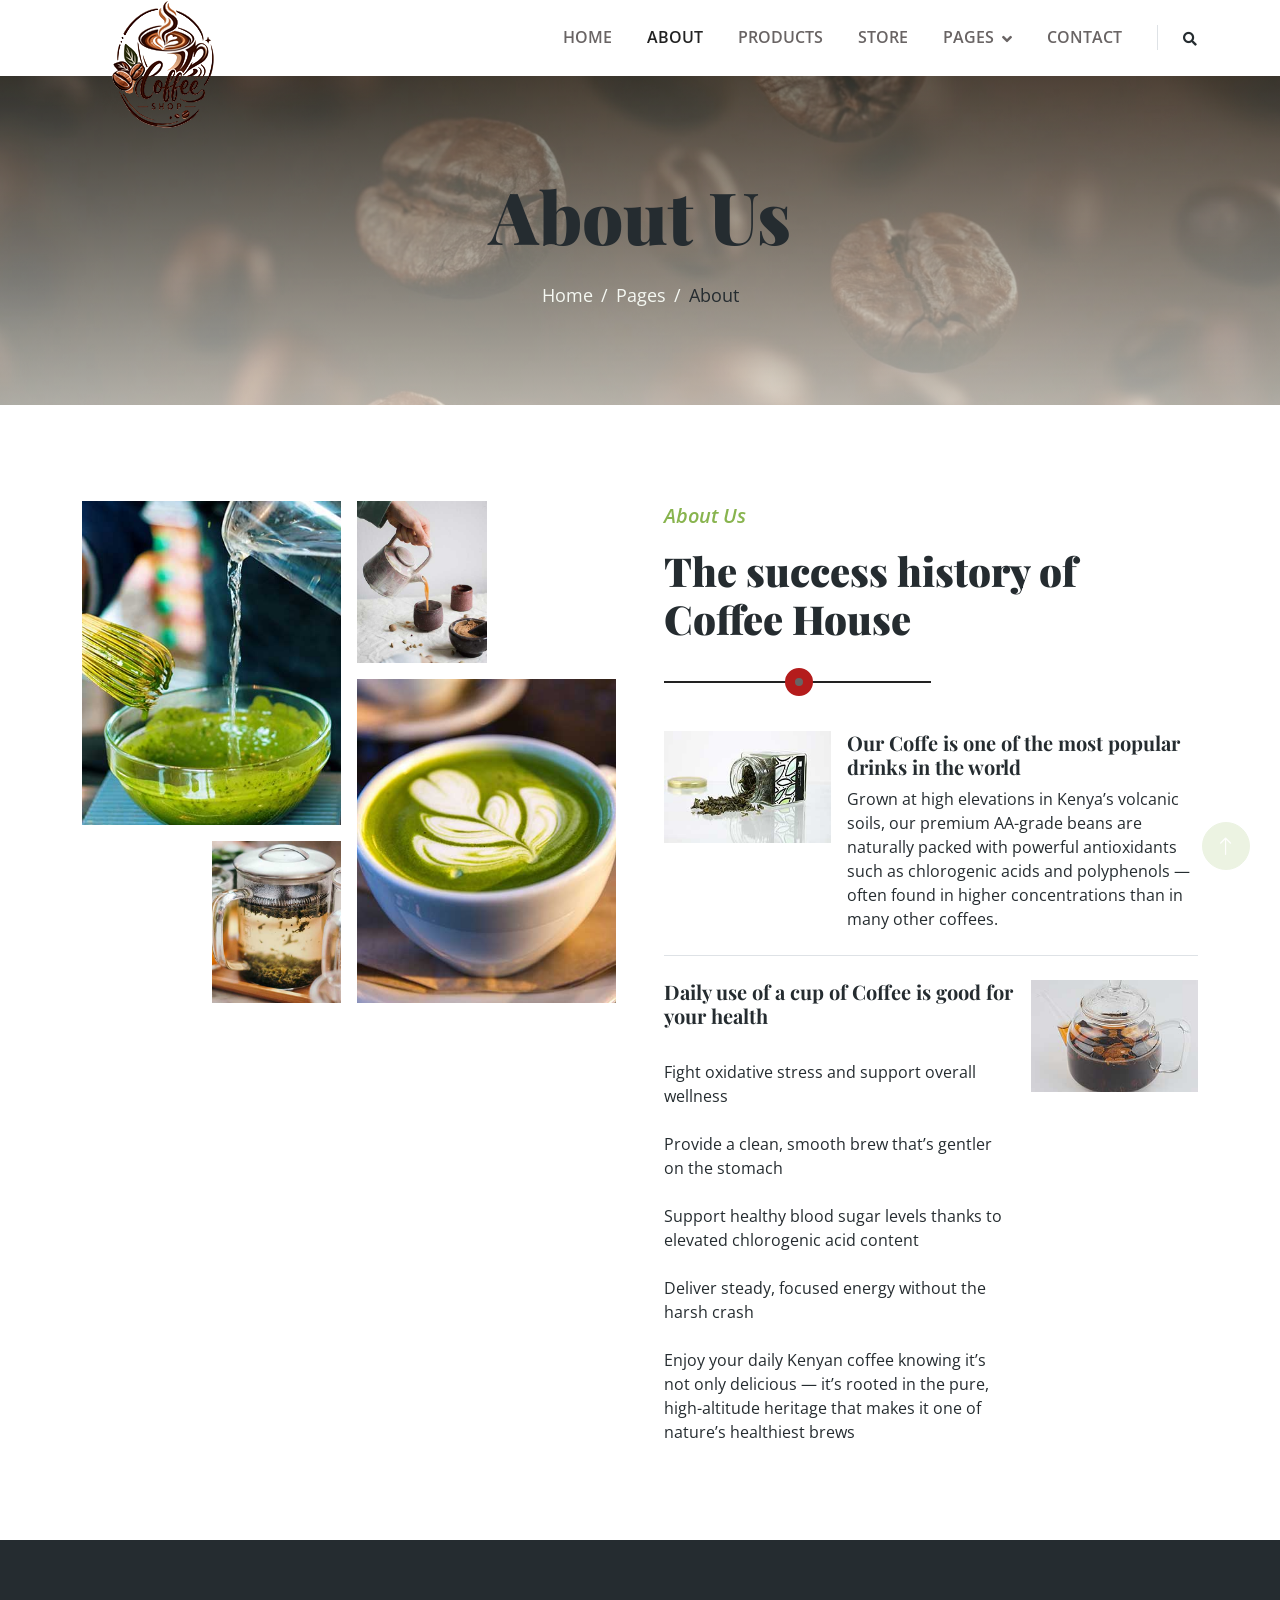
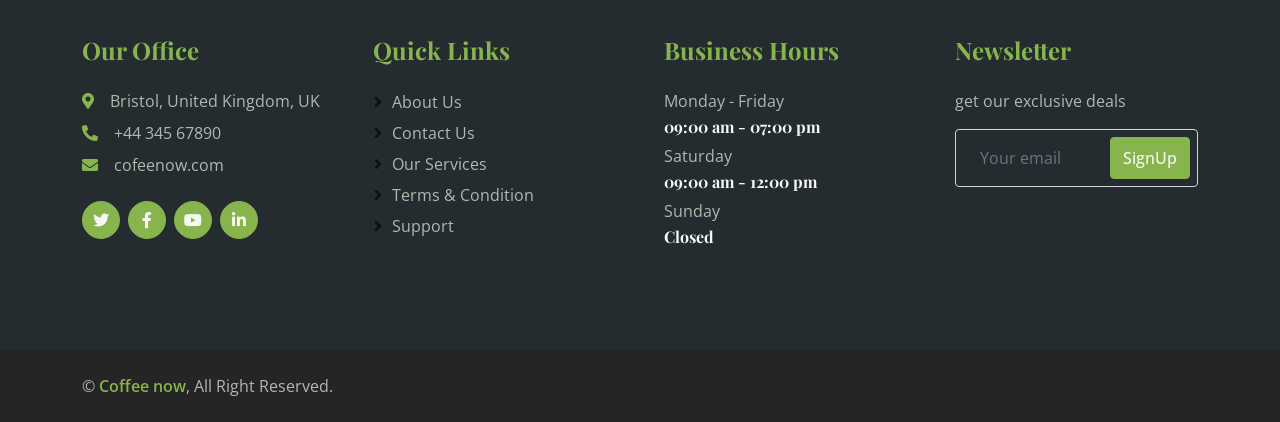
==== about.html @ 54b369bf "Initial commit" ====
<!DOCTYPE html>
<html lang="en">

<head>
    <meta charset="utf-8">
    <title>Coffee House - Coffe Shop Website Template</title>
    <meta content="width=device-width, initial-scale=1.0" name="viewport">
    <meta content="" name="keywords">
    <meta content="" name="description">

    <!-- Favicon -->
    <link href="img/favicon.ico" rel="icon">

    <!-- Google Web Fonts -->
    <link rel="preconnect" href="https://fonts.googleapis.com">
    <link rel="preconnect" href="https://fonts.gstatic.com" crossorigin>
    <link href="https://fonts.googleapis.com/css2?family=Open+Sans:wght@400;600&family=Playfair+Display:wght@700;900&display=swap" rel="stylesheet">

    <!-- Icon Font Stylesheet -->
    <link href="https://cdnjs.cloudflare.com/ajax/libs/font-awesome/5.10.0/css/all.min.css" rel="stylesheet">
    <link href="https://cdn.jsdelivr.net/npm/bootstrap-icons@1.4.1/font/bootstrap-icons.css" rel="stylesheet">

    <!-- Libraries Stylesheet -->
    <link href="lib/animate/animate.min.css" rel="stylesheet">
    <link href="lib/owlcarousel/assets/owl.carousel.min.css" rel="stylesheet">

    <!-- Customized Bootstrap Stylesheet -->
    <link href="css/bootstrap.min.css" rel="stylesheet">

    <!-- Template Stylesheet -->
    <link href="css/style.css" rel="stylesheet">
</head>

<body>
    <!-- Spinner Start -->
    <div id="spinner" class="show bg-brown position-fixed translate-middle w-100 vh-100 top-50 start-50 d-flex align-items-center justify-content-center">
        <div class="spinner-border text-primary" role="status" style="width: 3rem; height: 3rem;"></div>
    </div>
    <!-- Spinner End -->

    
    <!-- Navbar Start -->
    <div class="container-fluid bg-white sticky-top">
        <div class="container">
            <nav class="navbar navbar-expand-lg bg-white navbar-light py-2 py-lg-0">
                <a href="index.html" class="navbar-brand">
                    <img class="img-fluid" src="img/logo.png" alt="Logo">
                </a>
                <button type="button" class="navbar-toggler ms-auto me-0" data-bs-toggle="collapse" data-bs-target="#navbarCollapse">
                    <span class="navbar-toggler-icon"></span>
                </button>
                <div class="collapse navbar-collapse" id="navbarCollapse">
                    <div class="navbar-nav ms-auto">
                        <a href="index.html" class="nav-item nav-link">Home</a>
                        <a href="about.html" class="nav-item nav-link active">About</a>
                        <a href="product.html" class="nav-item nav-link">Products</a>
                        <a href="store.html" class="nav-item nav-link">Store</a>
                        <div class="nav-item dropdown">
                            <a href="#" class="nav-link dropdown-toggle" data-bs-toggle="dropdown">Pages</a>
                            <div class="dropdown-menu bg-light rounded-0 m-0">
                                <a href="blog.html" class="dropdown-item">Blog Article</a>
                                <a href="testimonial.html" class="dropdown-item">Testimonial</a>
                                
                            </div>
                        </div>
                        <a href="contact.html" class="nav-item nav-link">Contact</a>
                    </div>
                    <div class="border-start ps-4 d-none d-lg-block">
                        <button type="button" class="btn btn-sm p-0"><i class="fa fa-search"></i></button>
                    </div>
                </div>
            </nav>
        </div>
    </div>
    <!-- Navbar End -->


    <!-- Page Header Start -->
    <div class="container-fluid page-header py-5 mb-5 wow fadeIn" data-wow-delay="0.1s">
        <div class="container text-center py-5">
            <h1 class="display-2 text-dark mb-4 animated slideInDown">About Us</h1>
            <nav aria-label="breadcrumb animated slideInDown">
                <ol class="breadcrumb justify-content-center mb-0">
                    <li class="breadcrumb-item"><a href="#">Home</a></li>
                    <li class="breadcrumb-item"><a href="#">Pages</a></li>
                    <li class="breadcrumb-item text-dark" aria-current="page">About</li>
                </ol>
            </nav>
        </div>
    </div>
    <!-- Page Header End -->


    <!-- About Start -->
    <div class="container-xxl py-5">
        <div class="container">
            <div class="row g-5">
                <div class="col-lg-6">
                    <div class="row g-3">
                        <div class="col-6 text-end">
                            <img class="img-fluid bg-white w-100 mb-3 wow fadeIn" data-wow-delay="0.1s" src="img/about-1.jpg" alt="">
                            <img class="img-fluid bg-white w-50 wow fadeIn" data-wow-delay="0.2s" src="img/about-3.jpg" alt="">
                        </div>
                        <div class="col-6">
                            <img class="img-fluid bg-white w-50 mb-3 wow fadeIn" data-wow-delay="0.3s" src="img/about-4.jpg" alt="">
                            <img class="img-fluid bg-white w-100 wow fadeIn" data-wow-delay="0.4s" src="img/about-2.jpg" alt="">
                        </div>
                    </div>
                </div>
                <div class="col-lg-6 wow fadeIn" data-wow-delay="0.5s">
                    <div class="section-title">
                        <p class="fs-5 fw-medium fst-italic text-primary">About Us</p>
                        <h1 class="display-6">The success history of Coffee House</h1>
                    </div>
                    <div class="row g-3 mb-4">
                        <div class="col-sm-4">
                            <img class="img-fluid bg-white w-100" src="img/about-5.jpg" alt="">
                        </div>
                        <div class="col-sm-8">
                            <h5>Our Coffe is one of the most popular drinks in the world</h5>
                            <p class="mb-0">Grown at high elevations in Kenya’s volcanic soils, our premium AA-grade beans are naturally packed with powerful antioxidants such as chlorogenic acids and polyphenols — often found in higher concentrations than in many other coffees.</p>
                        </div>
                    </div>
                    <div class="border-top mb-4"></div>
                    <div class="row g-3">
                        <div class="col-sm-8">
                            <h5>Daily use of a cup of Coffee is good for your health</h5>
                            <p class="mb-0"><br>Fight oxidative stress and support overall wellness</br>
                            <br>Provide a clean, smooth brew that’s gentler on the stomach</br>
                            <br>Support healthy blood sugar levels thanks to elevated chlorogenic acid content</br>
                            <br>Deliver steady, focused energy without the harsh crash </br>

                            <br>Enjoy your daily Kenyan coffee knowing it’s not only delicious — it’s rooted in the pure, high-altitude heritage that makes it one of nature’s healthiest brews</p>
                        </div>
                        <div class="col-sm-4">
                            <img class="img-fluid bg-white w-100" src="img/about-6.jpg" alt="">
                        </div>
                    </div>
                </div>
            </div>
        </div>
    </div>
    <!-- About End -->


    <!-- Footer Start -->
    <div class="container-fluid bg-dark footer mt-5 py-5 wow fadeIn" data-wow-delay="0.1s">
        <div class="container py-5">
            <div class="row g-5">
                <div class="col-lg-3 col-md-6">
                    <h4 class="text-primary mb-4">Our Office</h4>
                    <p class="mb-2"><i class="fa fa-map-marker-alt text-primary me-3"></i>Bristol, United Kingdom, UK</p>
                    <p class="mb-2"><i class="fa fa-phone-alt text-primary me-3"></i>+44 345 67890</p>
                    <p class="mb-2"><i class="fa fa-envelope text-primary me-3"></i>cofeenow.com</p>
                    <div class="d-flex pt-3">
                        <a class="btn btn-square btn-primary rounded-circle me-2" href=""><i class="fab fa-twitter"></i></a>
                        <a class="btn btn-square btn-primary rounded-circle me-2" href=""><i class="fab fa-facebook-f"></i></a>
                        <a class="btn btn-square btn-primary rounded-circle me-2" href=""><i class="fab fa-youtube"></i></a>
                        <a class="btn btn-square btn-primary rounded-circle me-2" href=""><i class="fab fa-linkedin-in"></i></a>
                    </div>
                </div>
                <div class="col-lg-3 col-md-6">
                    <h4 class="text-primary mb-4">Quick Links</h4>
                    <a class="btn btn-link" href="">About Us</a>
                    <a class="btn btn-link" href="">Contact Us</a>
                    <a class="btn btn-link" href="">Our Services</a>
                    <a class="btn btn-link" href="">Terms & Condition</a>
                    <a class="btn btn-link" href="">Support</a>
                </div>
                <div class="col-lg-3 col-md-6">
                    <h4 class="text-primary mb-4">Business Hours</h4>
                    <p class="mb-1">Monday - Friday</p>
                    <h6 class="text-light">09:00 am - 07:00 pm</h6>
                    <p class="mb-1">Saturday</p>
                    <h6 class="text-light">09:00 am - 12:00 pm</h6>
                    <p class="mb-1">Sunday</p>
                    <h6 class="text-light">Closed</h6>
                </div>
                <div class="col-lg-3 col-md-6">
                    <h4 class="text-primary mb-4">Newsletter</h4>
                    <p>get our exclusive deals</p>
                    <div class="position-relative w-100">
                        <input class="form-control bg-transparent w-100 py-3 ps-4 pe-5" type="text" placeholder="Your email">
                        <button type="button" class="btn btn-primary py-2 position-absolute top-0 end-0 mt-2 me-2">SignUp</button>
                    </div>
                </div>
            </div>
        </div>
    </div>
    <!-- Footer End -->


    <!-- Copyright Start -->
    <div class="container-fluid copyright py-4">
        <div class="container">
            <div class="row">
                <div class="col-md-6 text-center text-md-start mb-3 mb-md-0">
                    &copy; <a class="fw-medium" href="#">Coffee now</a>, All Right Reserved.
                </div>
                </div>
        </div>
    </div>
    <!-- Copyright End -->


    <!-- Back to Top -->
    <a href="#" class="btn btn-lg btn-primary btn-lg-square rounded-circle back-to-top"><i class="bi bi-arrow-up"></i></a>


    <!-- JavaScript Libraries -->
    <script src="https://ajax.googleapis.com/ajax/libs/jquery/3.6.1/jquery.min.js"></script>
    <script src="https://cdn.jsdelivr.net/npm/bootstrap@5.0.0/dist/js/bootstrap.bundle.min.js"></script>
    <script src="lib/wow/wow.min.js"></script>
    <script src="lib/easing/easing.min.js"></script>
    <script src="lib/waypoints/waypoints.min.js"></script>
    <script src="lib/owlcarousel/owl.carousel.min.js"></script>

    <!-- Template Javascript -->
    <script src="js/main.js"></script>
</body>

</html>
---- css/style.css ----
/********** Template CSS **********/
:root {
    --primary: #0a0a0ae6;
    --secondary: #fba038af;
    --light: #F5F8F2;
    --dark: #696464;
}

.back-to-top {
    position: fixed;
    display: none;
    right: 30px;
    bottom: 30px;
    z-index: 99;
}

.fw-medium {
    font-weight: 600;
}

.fw-bold {
    font-weight: 700;
}

.fw-black {
    font-weight: 900;
}


/*** Spinner ***/
#spinner {
    opacity: 0;
    visibility: hidden;
    transition: opacity .5s ease-out, visibility 0s linear .5s;
    z-index: 99999;
}

#spinner.show {
    transition: opacity .5s ease-out, visibility 0s linear 0s;
    visibility: visible;
    opacity: 1;
}


/*** Button ***/
.btn {
    transition: .5s;
    font-weight: 500;
}

.btn-primary,
.btn-outline-primary:hover {
    color: var(--light);
}

.btn-secondary,
.btn-outline-secondary:hover {
    color: var(--dark);
}

.btn-square {
    width: 38px;
    height: 38px;
}

.btn-sm-square {
    width: 32px;
    height: 32px;
}

.btn-lg-square {
    width: 48px;
    height: 48px;
}

.btn-square,
.btn-sm-square,
.btn-lg-square {
    padding: 0;
    display: flex;
    align-items: center;
    justify-content: center;
    font-weight: normal;
}


/*** Navbar ***/
.sticky-top {
    top: -150px;
    transition: .5s;
}

.navbar .navbar-brand {
    position: absolute;
    padding: 0;
    width: 170px;
    height: 135px;
    top: 0;
    left: 0;
}

.navbar .navbar-nav .nav-link {
    margin-right: 35px;
    padding: 25px 0;
    color: var(--dark);
    font-weight: 600;
    text-transform: uppercase;
    outline: none;
}

.navbar .navbar-nav .nav-link:hover,
.navbar .navbar-nav .nav-link.active {
    color: var(--primary);
}

.navbar .dropdown-toggle::after {
    border: none;
    content: "\f107";
    font-family: "Font Awesome 5 Free";
    font-weight: 900;
    vertical-align: middle;
    margin-left: 8px;
}

@media (max-width: 991.98px) {
    .navbar .navbar-brand {
        width: 126px;
        height: 100px;
    }

    .navbar .navbar-nav .nav-link  {
        margin-right: 0;
        padding: 10px 0;
    }

    .navbar .navbar-nav {
        margin-top: 75px;
        border-top: 1px solid #EEEEEE;
    }
}

@media (min-width: 992px) {
    .navbar .nav-item .dropdown-menu {
        display: block;
        border: none;
        margin-top: 0;
        top: 150%;
        opacity: 0;
        visibility: hidden;
        transition: .5s;
    }

    .navbar .nav-item:hover .dropdown-menu {
        top: 100%;
        visibility: visible;
        transition: .5s;
        opacity: 1;
    }
}


/*** Header ***/
.carousel-caption {
    top: 0;
    left: 0;
    right: 0;
    bottom: 0;
    display: flex;
    align-items: center;
    background: rgba(3, 5, 2, 0.7);
    z-index: 1;
}

.carousel-control-prev,
.carousel-control-next {
    width: 15%;
}

.carousel-control-prev-icon,
.carousel-control-next-icon {
    width: 3.5rem;
    height: 3.5rem;
    border-radius: 3.5rem;
    background-color: var(--dark);
    border: 15px solid var(--dark);
}

@media (max-width: 768px) {
    #header-carousel .carousel-item {
        position: relative;
        min-height: 450px;
    }
    
    #header-carousel .carousel-item img {
        position: absolute;
        width: 100%;
        height: 100%;
        object-fit: cover;
    }
}

.page-header {
    background: linear-gradient(rgba(60, 62, 56, 0.7), rgba(232, 235, 228, 0.7)), url(../img/carousel-1.jpg) center center no-repeat;
    background-size: cover;
}

.page-header .breadcrumb-item+.breadcrumb-item::before {
    color: var(--light);
}

.page-header .breadcrumb-item,
.page-header .breadcrumb-item a {
    font-size: 18px;
    color: var(--light);
}


/*** Section Title ***/
.section-title {
    position: relative;
    margin-bottom: 3rem;
    padding-bottom: 2rem;
}

.section-title::before {
    position: absolute;
    content: "";
    width: 50%;
    height: 2px;
    bottom: 0;
    left: 0;
    background: var(--primary);
}

.section-title::after {
    position: absolute;
    content: "";
    width: 28px;
    height: 28px;
    bottom: -13px;
    left: calc(25% - 13px);
    background: var(--dark);
    border: 10px solid #b41c1c;
    border-radius: 28px;
}

.section-title.text-center::before {
    left: 25%;
}

.section-title.text-center::after {
    left: calc(50% - 13px);
}


/*** Products ***/
.product {
    background: linear-gradient(rgba(161, 165, 156, 0.1), rgba(161, 165, 156, 0.1)), url(../img/product-bg.png) left bottom no-repeat;
    background-size: auto;
}

.product-carousel .owl-nav {
    display: flex;
    justify-content: center;
    margin-top: 30px;
}

.product-carousel .owl-nav .owl-prev,
.product-carousel .owl-nav .owl-next {
    margin: 0 10px;
    width: 55px;
    height: 55px;
    display: flex;
    align-items: center;
    justify-content: center;
    color: #FFFFFF;
    background: var(--primary);
    border-radius: 55px;
    box-shadow: 0 0 45px rgba(0, 0, 0, .15);
    font-size: 25px;
    transition: .5s;
}

.product-carousel .owl-nav .owl-prev:hover,
.product-carousel .owl-nav .owl-next:hover {
    background: #FFFFFF;
    color: var(--primary);
}


/*** About ***/
.video {
    background: linear-gradient(rgba(47, 49, 45, 0.85), rgba(47, 49, 45, 0.85)), url(../img/video-bg.jpg) center center no-repeat;
    background-size: cover;
}

.btn-play {
    position: relative;
    display: block;
    box-sizing: content-box;
    width: 65px;
    height: 75px;
    border-radius: 100%;
    border: none;
    outline: none !important;
    padding: 28px 30px 30px 38px;
    background: #FFFFFF;
}

.btn-play:before {
    content: "";
    position: absolute;
    z-index: 0;
    left: 50%;
    top: 50%;
    transform: translateX(-50%) translateY(-50%);
    display: block;
    width: 120px;
    height: 120px;
    background: #FFFFFF;
    border-radius: 100%;
    animation: pulse-border 1500ms ease-out infinite;
}

.btn-play:after {
    content: "";
    position: absolute;
    z-index: 1;
    left: 50%;
    top: 50%;
    transform: translateX(-50%) translateY(-50%);
    display: block;
    width: 120px;
    height: 120px;
    background: #FFFFFF;
    border-radius: 100%;
    transition: all 200ms;
}

.btn-play span {
    display: block;
    position: relative;
    z-index: 3;
    width: 0;
    height: 0;
    left: 13px;
    border-left: 40px solid var(--primary);
    border-top: 28px solid transparent;
    border-bottom: 28px solid transparent;
}

@keyframes pulse-border {
    0% {
        transform: translateX(-50%) translateY(-50%) translateZ(0) scale(1);
        opacity: 1;
    }

    100% {
        transform: translateX(-50%) translateY(-50%) translateZ(0) scale(2);
        opacity: 0;
    }
}

.modal-video .modal-dialog {
    position: relative;
    max-width: 800px;
    margin: 60px auto 0 auto;
}

.modal-video .modal-body {
    position: relative;
    padding: 0px;
}

.modal-video .close {
    position: absolute;
    width: 30px;
    height: 30px;
    right: 0px;
    top: -30px;
    z-index: 999;
    font-size: 30px;
    font-weight: normal;
    color: #FFFFFF;
    background: #000000;
    opacity: 1;
}


/*** Store ***/
.store-item .store-overlay {
    position: absolute;
    top: 0;
    left: 0;
    width: 100%;
    height: 100%;
    display: flex;
    flex-direction: column;
    align-items: center;
    justify-content: center;
    background: rgba(230, 232, 227, 0.365);
    opacity: 0;
    transition: .5s;
}

.store-item:hover .store-overlay {
    opacity: 1;
}


/*** Contact ***/
.contact .btn-square {
    width: 100px;
    height: 100px;
    border: 20px solid var(--light);
    background: var(--primary);
    border-radius: 50px;
}


/*** Testimonial ***/
.testimonial {
    background: linear-gradient(rgba(194, 195, 192, 0.85), rgba(161, 110, 77, 0.85)), url(../img/testimonial-bg.jpg) center center no-repeat;
    background-size: cover;
}

.testimonial-item {
    margin: 0 auto;
    max-width: 600px;
    text-align: center;
    background: #FFFFFF;
    border: 30px solid var(--primary);
}

.testimonial-item img {
    width: 60px !important;
    height: 60px !important;
    border-radius: 60px;
}

.testimonial-carousel .owl-dots {
    margin-top: 35px;
    display: flex;
    align-items: flex-end;
    justify-content: center;
}

.testimonial-carousel .owl-dot {
    position: relative;
    display: inline-block;
    margin: 0 5px;
    width: 15px;
    height: 15px;
    background: var(--primary);
    border-radius: 15px;
    transition: .5s;
}

.testimonial-carousel .owl-dot.active {
    width: 30px;
    background: var(--dark);
}


/*** Footer ***/
.footer {
    color: #B0B9AE;
}

.footer .btn.btn-link {
    display: block;
    margin-bottom: 5px;
    padding: 0;
    text-align: left;
    color: #B0B9AE;
    font-weight: normal;
    text-transform: capitalize;
    transition: .3s;
}

.footer .btn.btn-link::before {
    position: relative;
    content: "\f105";
    font-family: "Font Awesome 5 Free";
    font-weight: 900;
    color: var(--primary);
    margin-right: 10px;
}

.footer .btn.btn-link:hover {
    color: var(--light);
    letter-spacing: 1px;
    box-shadow: none;
}

.copyright {
    color: #B0B9AE;
}

.copyright {
    background: #252525;
}

.copyright a:hover {
    color: #FFFFFF !important;
}
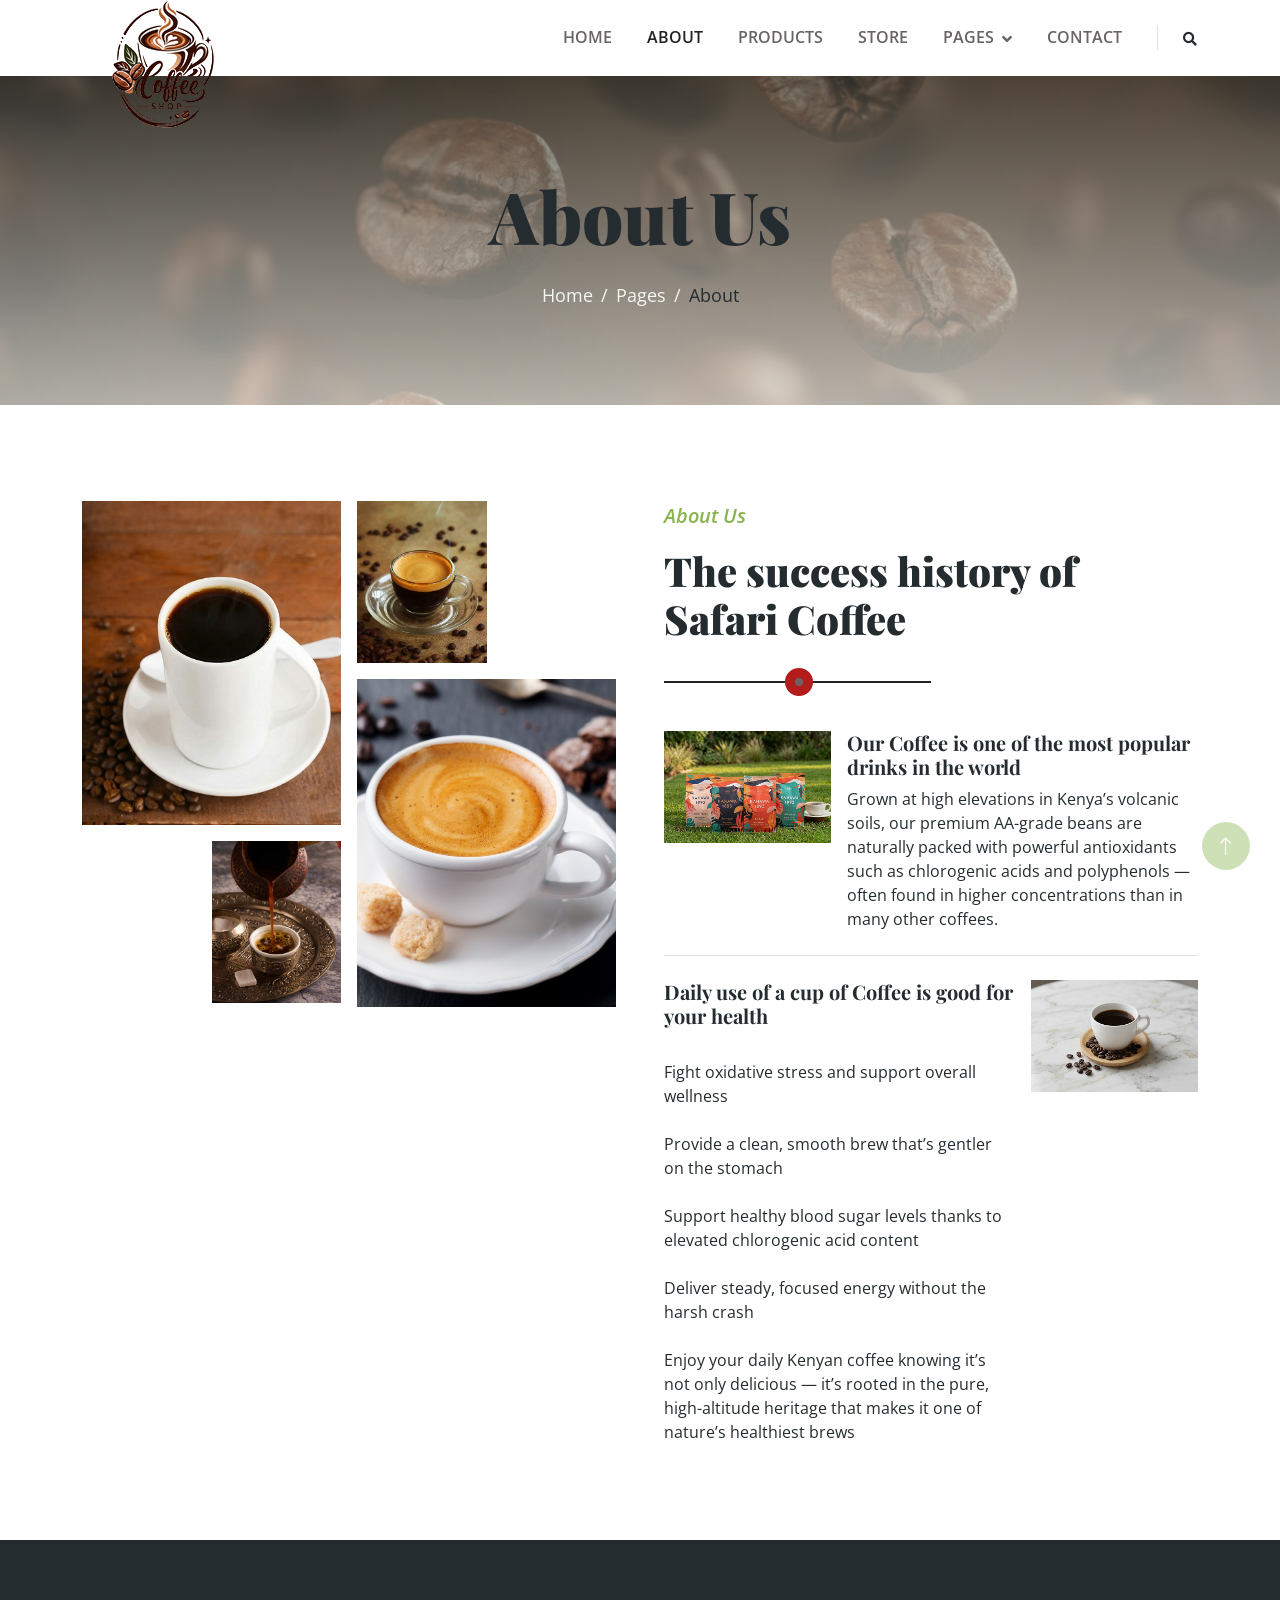
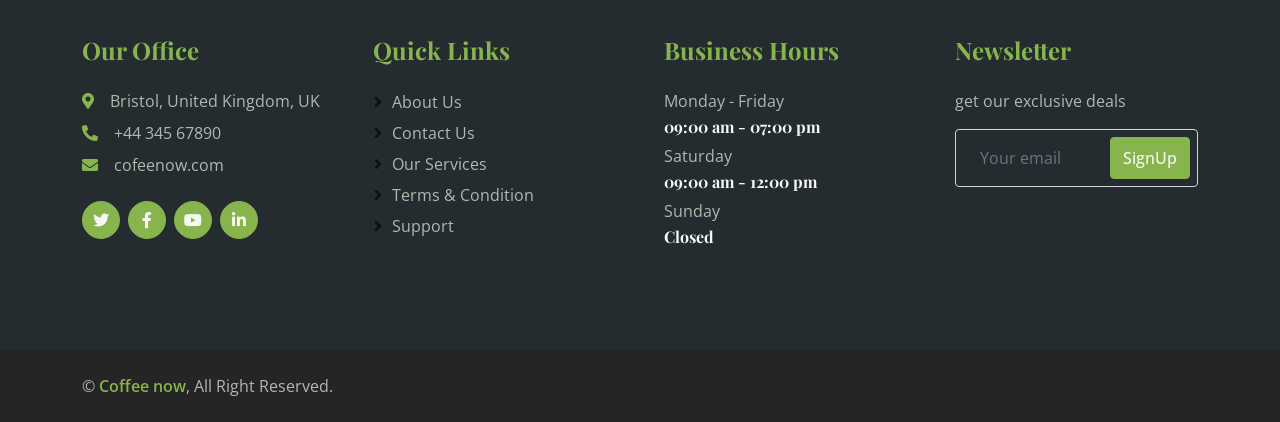
==== commit 0766fa86: "new changes" ====
--- a/about.html
+++ b/about.html
@@ -3,7 +3,7 @@
 
 <head>
     <meta charset="utf-8">
-    <title>Coffee House - Coffe Shop Website Template</title>
+    <title>Safari Coffee - Coffe Shop Website Template</title>
     <meta content="width=device-width, initial-scale=1.0" name="viewport">
     <meta content="" name="keywords">
     <meta content="" name="description">
@@ -110,14 +110,14 @@
                 <div class="col-lg-6 wow fadeIn" data-wow-delay="0.5s">
                     <div class="section-title">
                         <p class="fs-5 fw-medium fst-italic text-primary">About Us</p>
-                        <h1 class="display-6">The success history of Coffee House</h1>
+                        <h1 class="display-6">The success history of Safari Coffee</h1>
                     </div>
                     <div class="row g-3 mb-4">
                         <div class="col-sm-4">
                             <img class="img-fluid bg-white w-100" src="img/about-5.jpg" alt="">
                         </div>
                         <div class="col-sm-8">
-                            <h5>Our Coffe is one of the most popular drinks in the world</h5>
+                            <h5>Our Coffee is one of the most popular drinks in the world</h5>
                             <p class="mb-0">Grown at high elevations in Kenya’s volcanic soils, our premium AA-grade beans are naturally packed with powerful antioxidants such as chlorogenic acids and polyphenols — often found in higher concentrations than in many other coffees.</p>
                         </div>
                     </div>
